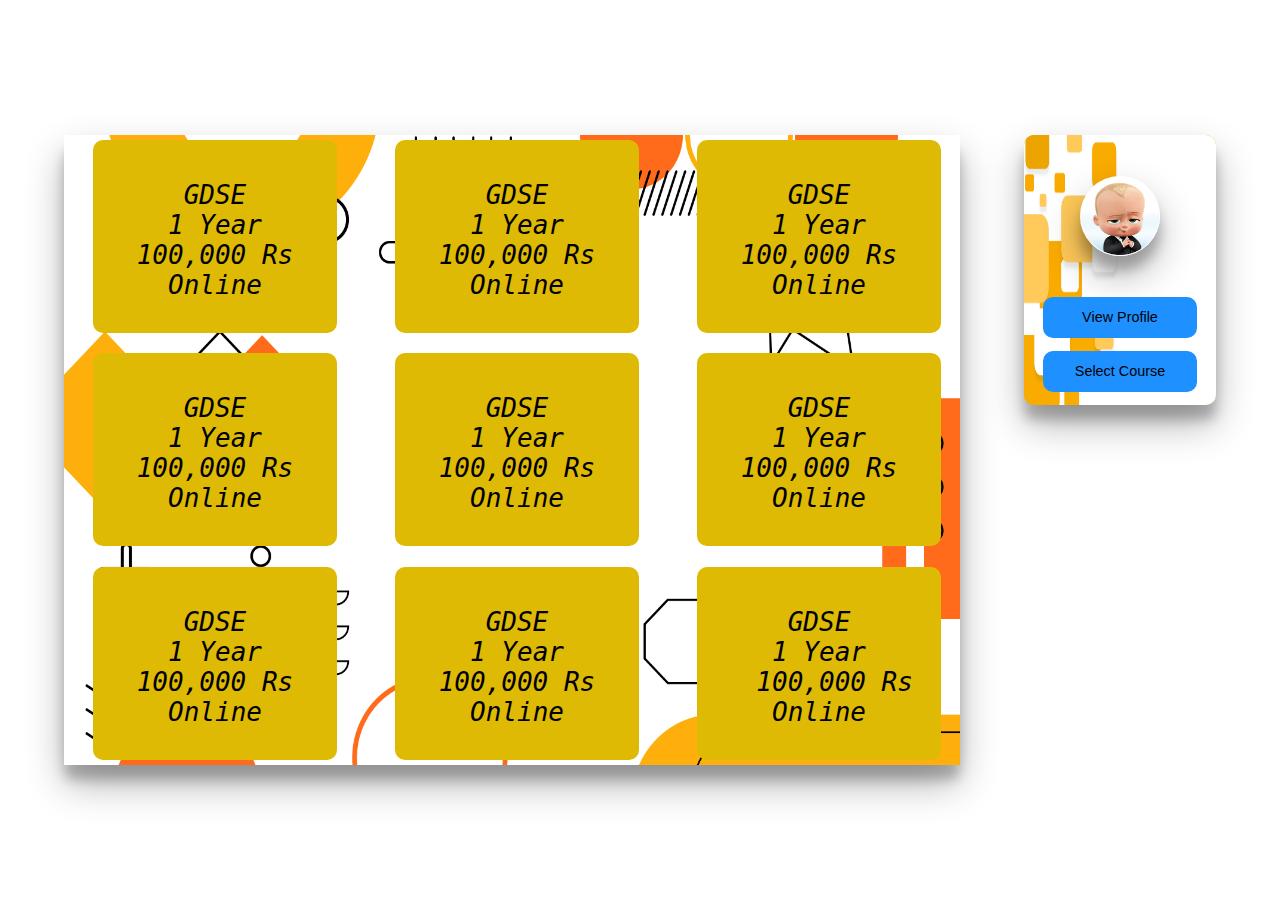
==== pages/DashbordForm.html @ 2c114d45 "upload" ====
<!DOCTYPE html>
<html lang="en">
<head>
    <meta charset="UTF-8">
    <title>Title</title>
    <style>
        #dash_bord_main{
            position: absolute;
            height: 70%;
            width: 70%;
            background-color: white;
            border-radius: 10px;
            box-shadow: rgba(0, 0, 0, 0.3) 0px 19px 38px, rgba(0, 0, 0, 0.22) 0px 15px 12px;
            left: 5%;
            top: 15%;
        }
        #dash_bord_main>img{
            position: absolute;
            width: 100%;
            height: 100%;
        }
        #profileLog{
            position: absolute;
            height: 30%;
            width: 15%;
            background-color: #deba05;
            border-radius: 10px;
            left: 80%;
            top: 15%;
            font-size: 50%;
        }


        #get_profile{
            position: absolute;
            height: 15%;
            width: 80%;
            background-color: dodgerblue;
            border-radius: 10px;
            left: 10%;
            top: 60%;
            border: 0;
            font-size: 180%;
        }

        #select_course{
            position: absolute;
            height: 15%;
            width: 80%;
            background-color: dodgerblue;
            border-radius: 10px;
            left: 10%;
            top: 80%;
            border: 0;
            font-size: 180%;
        }
        #boss{
            position: absolute;
            height: 80px;
            width: 80px;
            top: 30%;
            border-radius: 100%;
            left: 50%;
            transform: translate(-50%, -50%);
            box-shadow: rgba(0, 0, 0, 0.3) 0px 19px 38px, rgba(0, 0, 0, 0.22) 0px 15px 12px;
        }

        #boosBackground{
            position: absolute;
            height: 100%;
            width: 100%;
            border-radius: 10px;
            box-shadow: rgba(0, 0, 0, 0.3) 0px 19px 38px, rgba(0, 0, 0, 0.22) 0px 15px 12px;
        }


        #dash_bord_main {
            display: grid;
            grid-template-columns: repeat(3, 1fr);
            grid-template-rows: repeat(3, 1fr);
            grid-gap: 10px;
        }

        .grid-item {

            padding: 5px;
            height: 90%;
            width: 80%;
            left: 10%;
            top: 2.5%;
            background-color: rgb(222, 186, 5);
            position: relative;
            border-radius: 10px;

            /* Center content horizontally and vertically */
            display: flex;
            justify-content: center;
            align-items: center;

        }

        pre{
            position: relative;
            top: 10%;
            font-size: 200%;
            margin: 0;
            font-style: italic;
            text-align: center;
        }

    </style>
</head>
<body>
<div id="dash_bord_main">
    <img src="../assets/img/6960243.jpg">
    <div class="grid-item">
        <pre>
GDSE
1 Year
100,000 Rs
Online
        </pre>

    </div>
    <div class="grid-item">
         <pre>
GDSE
1 Year
100,000 Rs
Online
        </pre>
    </div>
    <div class="grid-item">
         <pre>
GDSE
1 Year
100,000 Rs
Online
        </pre>
    </div>
    <div class="grid-item">
         <pre>
GDSE
1 Year
100,000 Rs
Online
        </pre>
    </div>
    <div class="grid-item">
         <pre>
GDSE
1 Year
100,000 Rs
Online
        </pre>
    </div>
    <div class="grid-item">
         <pre>
GDSE
1 Year
100,000 Rs
Online
        </pre>
    </div>
    <div class="grid-item">
         <pre>
GDSE
1 Year
100,000 Rs
Online
        </pre>
    </div>
    <div class="grid-item">
         <pre>
GDSE
1 Year
100,000 Rs
Online
        </pre>
    </div>
    <div class="grid-item">
         <pre>
GDSE
1 Year
  100,000 Rs
Online
        </pre>
    </div>
</div>

<div id="profileLog">
    <img id="boosBackground" src="../assets/img/5311.jpg">
    <img id="boss" src="../assets/img/boss.png">
    <button id="get_profile">View Profile</button>
    <button id="select_course">Select Course</button>

</div>


<script src="../js/jquery-3.6.1.min.js"></script>
<script>
    $('#get_profile').click(function (){
        window.location.href="UserForm.html";
        return false;
    })

    $('#select_course').click(function (){
        window.location.href="SelectCoruseForm.html";
        return false;
    })

</script>
</body>
</html>
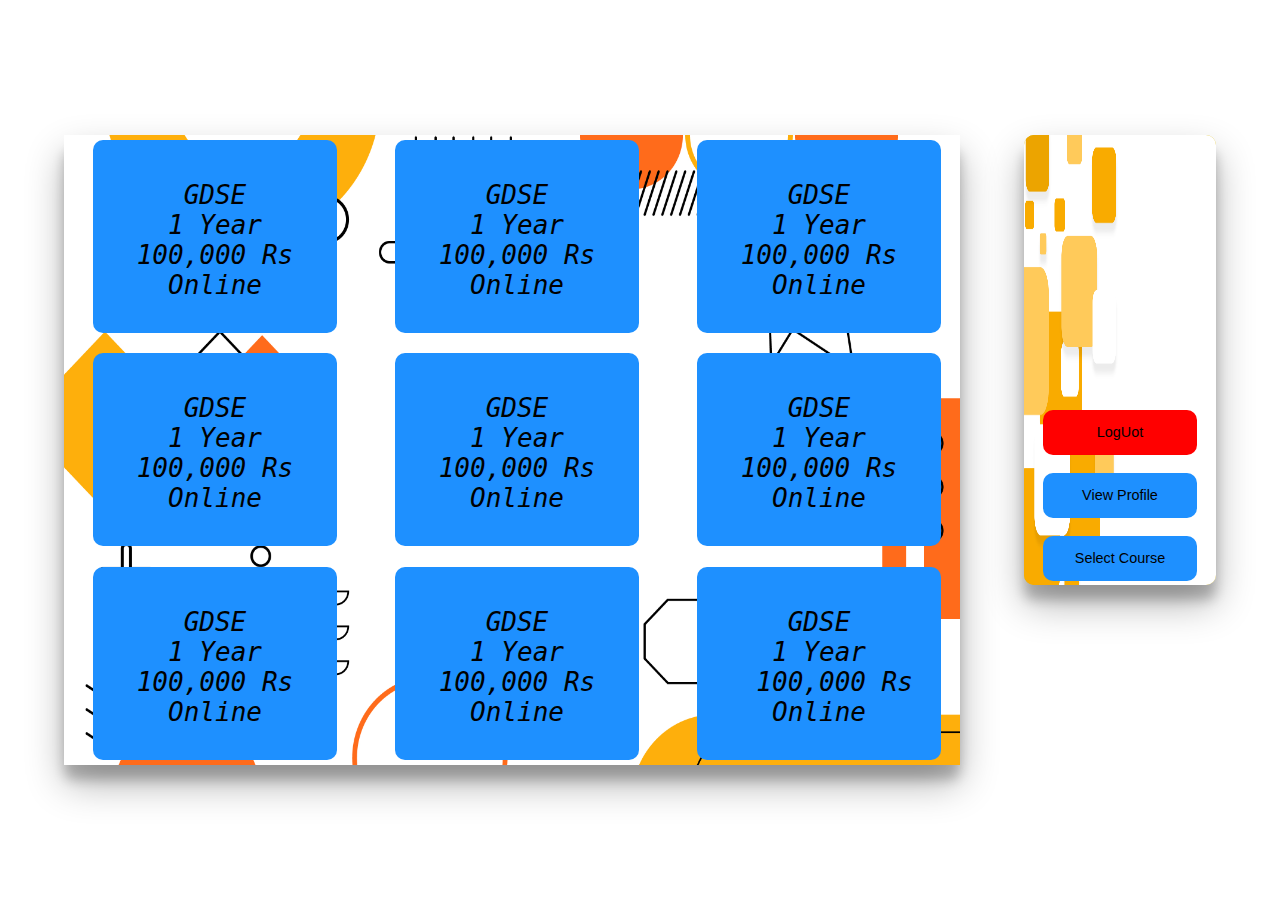
==== commit 3973e39b: "new ui add" ====
--- a/pages/DashbordForm.html
+++ b/pages/DashbordForm.html
@@ -3,112 +3,113 @@
 <head>
     <meta charset="UTF-8">
     <title>Title</title>
-    <style>
-        #dash_bord_main{
-            position: absolute;
-            height: 70%;
-            width: 70%;
-            background-color: white;
-            border-radius: 10px;
-            box-shadow: rgba(0, 0, 0, 0.3) 0px 19px 38px, rgba(0, 0, 0, 0.22) 0px 15px 12px;
-            left: 5%;
-            top: 15%;
-        }
-        #dash_bord_main>img{
-            position: absolute;
-            width: 100%;
-            height: 100%;
-        }
-        #profileLog{
-            position: absolute;
-            height: 30%;
-            width: 15%;
-            background-color: #deba05;
-            border-radius: 10px;
-            left: 80%;
-            top: 15%;
-            font-size: 50%;
-        }
-
-
-        #get_profile{
-            position: absolute;
-            height: 15%;
-            width: 80%;
-            background-color: dodgerblue;
-            border-radius: 10px;
-            left: 10%;
-            top: 60%;
-            border: 0;
-            font-size: 180%;
-        }
-
-        #select_course{
-            position: absolute;
-            height: 15%;
-            width: 80%;
-            background-color: dodgerblue;
-            border-radius: 10px;
-            left: 10%;
-            top: 80%;
-            border: 0;
-            font-size: 180%;
-        }
-        #boss{
-            position: absolute;
-            height: 80px;
-            width: 80px;
-            top: 30%;
-            border-radius: 100%;
-            left: 50%;
-            transform: translate(-50%, -50%);
-            box-shadow: rgba(0, 0, 0, 0.3) 0px 19px 38px, rgba(0, 0, 0, 0.22) 0px 15px 12px;
-        }
-
-        #boosBackground{
-            position: absolute;
-            height: 100%;
-            width: 100%;
-            border-radius: 10px;
-            box-shadow: rgba(0, 0, 0, 0.3) 0px 19px 38px, rgba(0, 0, 0, 0.22) 0px 15px 12px;
-        }
-
-
-        #dash_bord_main {
-            display: grid;
-            grid-template-columns: repeat(3, 1fr);
-            grid-template-rows: repeat(3, 1fr);
-            grid-gap: 10px;
-        }
-
-        .grid-item {
-
-            padding: 5px;
-            height: 90%;
-            width: 80%;
-            left: 10%;
-            top: 2.5%;
-            background-color: rgb(222, 186, 5);
-            position: relative;
-            border-radius: 10px;
-
-            /* Center content horizontally and vertically */
-            display: flex;
-            justify-content: center;
-            align-items: center;
-
-        }
-
-        pre{
-            position: relative;
-            top: 10%;
-            font-size: 200%;
-            margin: 0;
-            font-style: italic;
-            text-align: center;
-        }
-
-    </style>
+    <link href="../style/DashbordForm.css" rel="stylesheet">
+<!--    <style>-->
+<!--        #dash_bord_main{-->
+<!--            position: absolute;-->
+<!--            height: 70%;-->
+<!--            width: 70%;-->
+<!--            background-color: white;-->
+<!--            border-radius: 10px;-->
+<!--            box-shadow: rgba(0, 0, 0, 0.3) 0px 19px 38px, rgba(0, 0, 0, 0.22) 0px 15px 12px;-->
+<!--            left: 5%;-->
+<!--            top: 15%;-->
+<!--        }-->
+<!--        #dash_bord_main>img{-->
+<!--            position: absolute;-->
+<!--            width: 100%;-->
+<!--            height: 100%;-->
+<!--        }-->
+<!--        #profileLog{-->
+<!--            position: absolute;-->
+<!--            height: 30%;-->
+<!--            width: 15%;-->
+<!--            background-color: #deba05;-->
+<!--            border-radius: 10px;-->
+<!--            left: 80%;-->
+<!--            top: 15%;-->
+<!--            font-size: 50%;-->
+<!--        }-->
+
+
+<!--        #get_profile{-->
+<!--            position: absolute;-->
+<!--            height: 15%;-->
+<!--            width: 80%;-->
+<!--            background-color: dodgerblue;-->
+<!--            border-radius: 10px;-->
+<!--            left: 10%;-->
+<!--            top: 60%;-->
+<!--            border: 0;-->
+<!--            font-size: 180%;-->
+<!--        }-->
+
+<!--        #select_course{-->
+<!--            position: absolute;-->
+<!--            height: 15%;-->
+<!--            width: 80%;-->
+<!--            background-color: dodgerblue;-->
+<!--            border-radius: 10px;-->
+<!--            left: 10%;-->
+<!--            top: 80%;-->
+<!--            border: 0;-->
+<!--            font-size: 180%;-->
+<!--        }-->
+<!--        #boss{-->
+<!--            position: absolute;-->
+<!--            height: 80px;-->
+<!--            width: 80px;-->
+<!--            top: 30%;-->
+<!--            border-radius: 100%;-->
+<!--            left: 50%;-->
+<!--            transform: translate(-50%, -50%);-->
+<!--            box-shadow: rgba(0, 0, 0, 0.3) 0px 19px 38px, rgba(0, 0, 0, 0.22) 0px 15px 12px;-->
+<!--        }-->
+
+<!--        #boosBackground{-->
+<!--            position: absolute;-->
+<!--            height: 100%;-->
+<!--            width: 100%;-->
+<!--            border-radius: 10px;-->
+<!--            box-shadow: rgba(0, 0, 0, 0.3) 0px 19px 38px, rgba(0, 0, 0, 0.22) 0px 15px 12px;-->
+<!--        }-->
+
+
+<!--        #dash_bord_main {-->
+<!--            display: grid;-->
+<!--            grid-template-columns: repeat(3, 1fr);-->
+<!--            grid-template-rows: repeat(3, 1fr);-->
+<!--            grid-gap: 10px;-->
+<!--        }-->
+
+<!--        .grid-item {-->
+
+<!--            padding: 5px;-->
+<!--            height: 90%;-->
+<!--            width: 80%;-->
+<!--            left: 10%;-->
+<!--            top: 2.5%;-->
+<!--            background-color: rgb(222, 186, 5);-->
+<!--            position: relative;-->
+<!--            border-radius: 10px;-->
+
+<!--            /* Center content horizontally and vertically */-->
+<!--            display: flex;-->
+<!--            justify-content: center;-->
+<!--            align-items: center;-->
+
+<!--        }-->
+
+<!--        pre{-->
+<!--            position: relative;-->
+<!--            top: 10%;-->
+<!--            font-size: 200%;-->
+<!--            margin: 0;-->
+<!--            font-style: italic;-->
+<!--            text-align: center;-->
+<!--        }-->
+
+<!--    </style>-->
 </head>
 <body>
 <div id="dash_bord_main">
@@ -190,7 +191,13 @@
 
 <div id="profileLog">
     <img id="boosBackground" src="../assets/img/5311.jpg">
-    <img id="boss" src="../assets/img/boss.png">
+<!--    <img id="boss" src="../assets/img/boss.png">-->
+    <div id="userId"></div>
+    <div id="boss"></div>
+    <div id="userName"></div>
+    <div id="userEmail"></div>
+    <div id="userCode"></div>
+    <button id="logout">LogUot</button>
     <button id="get_profile">View Profile</button>
     <button id="select_course">Select Course</button>
 
@@ -198,17 +205,18 @@
 
 
 <script src="../js/jquery-3.6.1.min.js"></script>
-<script>
-    $('#get_profile').click(function (){
-        window.location.href="UserForm.html";
-        return false;
-    })
-
-    $('#select_course').click(function (){
-        window.location.href="SelectCoruseForm.html";
-        return false;
-    })
-
-</script>
+<script src="../controllers/DashbordFormController.js"></script>
+<!--<script>-->
+<!--    $('#get_profile').click(function (){-->
+<!--        window.location.href="UserForm.html";-->
+<!--        return false;-->
+<!--    })-->
+
+<!--    $('#select_course').click(function (){-->
+<!--        window.location.href="SignInForm.html";-->
+<!--        return false;-->
+<!--    })-->
+
+<!--</script>-->
 </body>
 </html>--- a/style/DashbordForm.css
+++ b/style/DashbordForm.css
@@ -0,0 +1,156 @@
+#dash_bord_main{
+    position: absolute;
+    height: 70%;
+    width: 70%;
+    background-color: white;
+    border-radius: 10px;
+    box-shadow: rgba(0, 0, 0, 0.3) 0px 19px 38px, rgba(0, 0, 0, 0.22) 0px 15px 12px;
+    left: 5%;
+    top: 15%;
+}
+#dash_bord_main>img{
+    position: absolute;
+    width: 100%;
+    height: 100%;
+}
+#profileLog{
+    position: absolute;
+    height: 50%;
+    width: 15%;
+    background-color: #deba05;
+    border-radius: 10px;
+    left: 80%;
+    top: 15%;
+    font-size: 50%;
+}
+
+#logout{
+    position: absolute;
+    height: 10%;
+    width: 80%;
+    background-color: red;
+    border-radius: 10px;
+    left: 10%;
+    top: 61%;
+    border: 0;
+    font-size: 180%;
+}
+
+
+#get_profile{
+    position: absolute;
+    height: 10%;
+    width: 80%;
+    background-color: dodgerblue;
+    border-radius: 10px;
+    left: 10%;
+    top: 75%;
+    border: 0;
+    font-size: 180%;
+}
+
+#select_course{
+    position: absolute;
+    height: 10%;
+    width: 80%;
+    background-color: dodgerblue;
+    border-radius: 10px;
+    left: 10%;
+    top: 89%;
+    border: 0;
+    font-size: 180%;
+}
+
+#boss>img{
+    position: absolute;
+    height: 80px;
+    width: 80px;
+    top: 20%;
+    border-radius: 100%;
+    left: 50%;
+    transform: translate(-50%, -50%);
+    box-shadow: rgba(0, 0, 0, 0.3) 0px 19px 38px, rgba(0, 0, 0, 0.22) 0px 15px 12px;
+}
+
+#boosBackground{
+    position: absolute;
+    height: 100%;
+    width: 100%;
+    border-radius: 10px;
+    box-shadow: rgba(0, 0, 0, 0.3) 0px 19px 38px, rgba(0, 0, 0, 0.22) 0px 15px 12px;
+}
+
+
+#dash_bord_main {
+    display: grid;
+    grid-template-columns: repeat(3, 1fr);
+    grid-template-rows: repeat(3, 1fr);
+    grid-gap: 10px;
+}
+
+.grid-item {
+
+    padding: 5px;
+    height: 90%;
+    width: 80%;
+    left: 10%;
+    top: 2.5%;
+    background-color: dodgerblue;
+    position: relative;
+    border-radius: 10px;
+
+    /* Center content horizontally and vertically */
+    display: flex;
+    justify-content: center;
+    align-items: center;
+
+}
+
+pre{
+    position: relative;
+    top: 10%;
+    font-size: 200%;
+    margin: 0;
+    font-style: italic;
+    text-align: center;
+}
+        /*meka styles liyanna ahriyata*/
+#userId>h1{
+    position: absolute;
+    top: 0;
+    color: black;
+    display: inline-block;
+    left: 35%;
+    font-size: 250%;
+    margin: 2%;
+}
+
+#userName>h1{
+    position: absolute;
+    top: 35%;
+    color: black;
+    display: inline-block;
+    left: 35%;
+    font-size: 250%;
+    margin: 0;
+}
+
+#userEmail>h1{
+    position: absolute;
+    top: 42%;
+    color: black;
+    display: inline-block;
+    left: 10%;
+    font-size: 250%;
+    margin: 0;
+}
+
+#userCode>h1{
+    position: absolute;
+    top: 49%;
+    color: black;
+    display: inline-block;
+    left: 40%;
+    font-size: 250%;
+    margin: 0;
+}